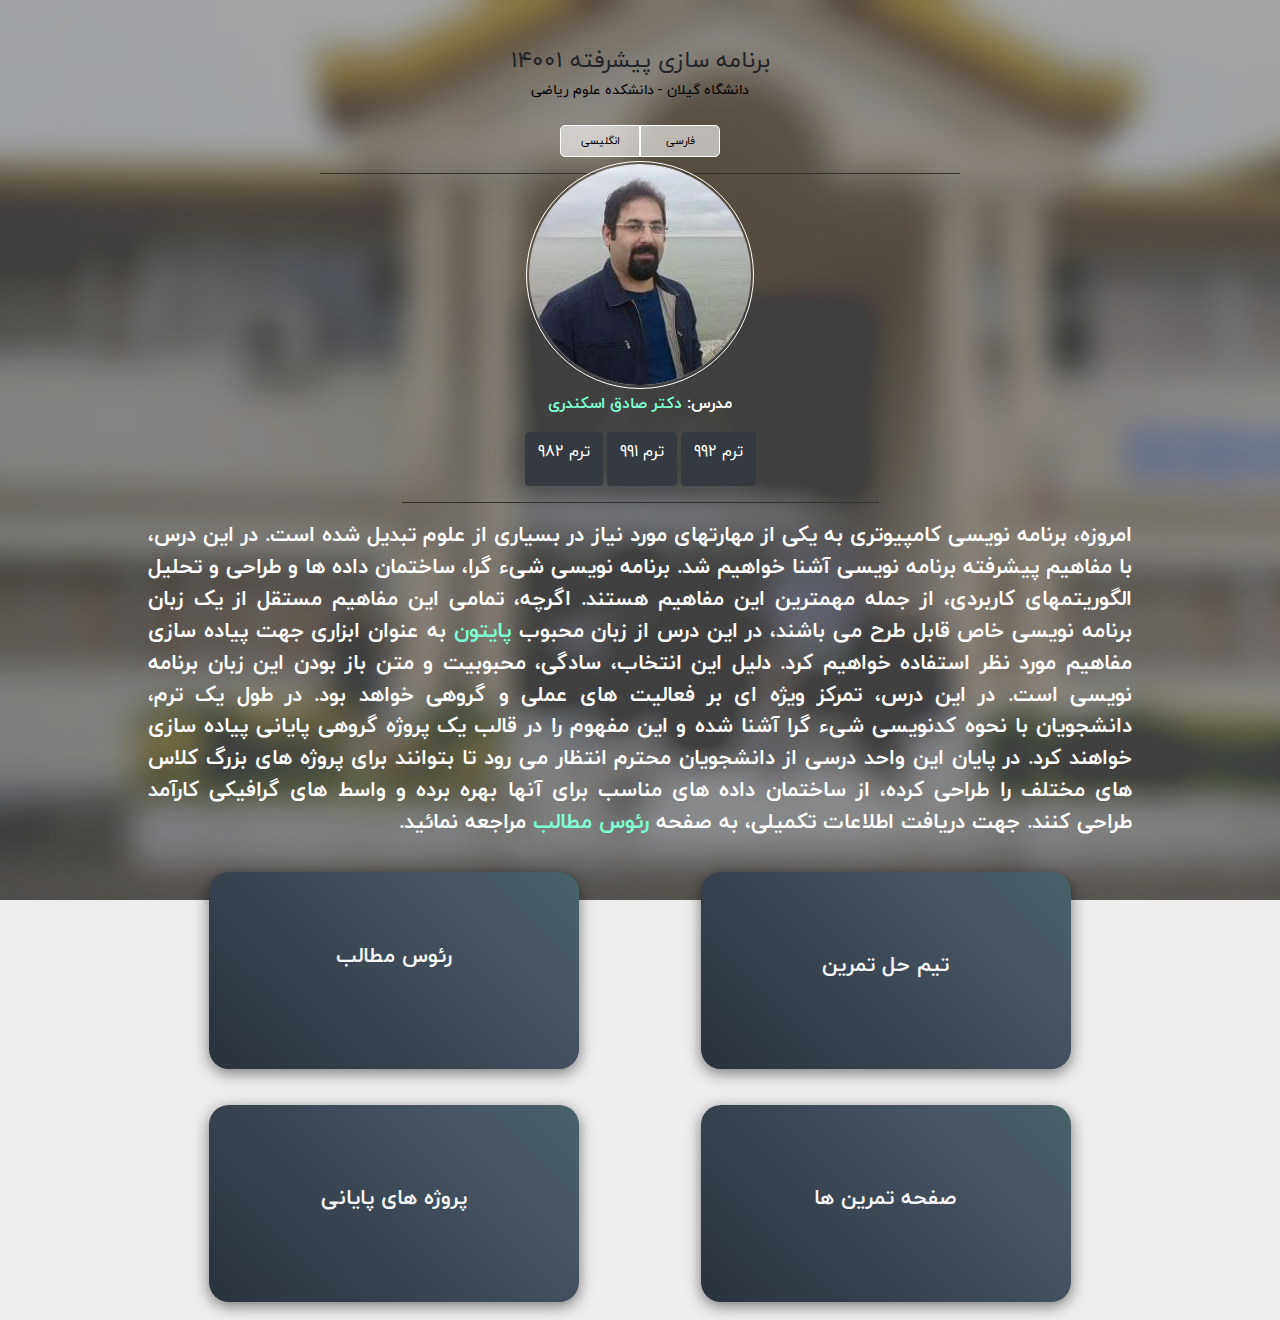
==== index.html @ 9f7eead0 "first commit" ====
<!DOCTYPE html>
<html lang="en">

<head>
  <title id="0">loading...</title>
  <meta charset="utf-8">
  <meta name="viewport" content="width=device-width, initial-scale=1">
  <link rel="stylesheet" href="https://maxcdn.bootstrapcdn.com/bootstrap/4.5.2/css/bootstrap.min.css">
  <link rel="stylesheet" href="styles/index.css">
  <script src="script.js"></script>
  <script src="https://ajax.googleapis.com/ajax/libs/jquery/3.5.1/jquery.min.js"></script>
  <script src="https://cdnjs.cloudflare.com/ajax/libs/popper.js/1.16.0/umd/popper.min.js"></script>
  <script src="https://maxcdn.bootstrapcdn.com/bootstrap/4.5.2/js/bootstrap.min.js"></script>
  <link href="https://fonts.googleapis.com/css?family=Open+Sans" rel="stylesheet">
  <link rel="icon" href="images/icon.ico">
</head>

<body>
  <h2 class="cursive-font" id="1" style="text-align: center;margin-top: 2em;font-size:calc(12px + 0.5vw + 0.5vh);">
  </h2>
  <div class="text-center">
    <div class="btn-group" role="group">
      <button type="button" id="en" onclick="translateToEnglish()" class="btn-lang"></button>
      <button type="button" id="per" onclick="translateToPersian()" class="btn-lang"></button>
    </div>
  </div>
  <hr>
  <div class="bg-text container-sm">
    <img style="margin-top: 25px;" src="images/eskandari.png" alt="Dr. Sadegh Eskandari">
    <p id="2" class="cursive-font" style="font-size:calc(5px + 0.5vw + 0.5vh);"> <a class="link"
        href="https://staff.guilan.ac.ir/eskandari/" target="_blank">
      </a></p>
    <div class="container text-center">


        <button type="button" class="btn btn-dark" onclick="window.location.href='https://sadegh28.github.io/AP98992/'">
          <p id="prevcourse1"></p>
        </button>

        <button type="button" class="btn btn-dark" onclick="window.location.href='https://sadegh28.github.io/AP99001/'">
          <p id="prevcourse2"></p>
        </button>

        <button type="button" class="btn btn-dark" onclick="window.location.href='https://sadegh28.github.io/AP99002/'">
          <p id="prevcourse3"></p>
        </button>
      <br>
      <hr>
    </div>
    <p id="3" style="text-align: justify;font-size:calc(6px + 0.7vw + 0.7vh);">
    </p>
    <div class="container">
      <div class="row d-flex justify-content-center text-center">
        <div class="col" style="margin: 0px;padding: 0px;">
          <div class="box" style="padding: 0px;">
            <button class="card-s"
              onclick="window.location.href='./pages/syllabus.html'">
              <h4 id="4">
                <!-- syllabus -->
              </h4>
              <p id="5">
                <!-- syllabus -->
              </p>
            </button>
          </div>
        </div>
        <div class="col" style="margin: 0px;padding: 0px;">
          <div class="box" style="padding: 0px;">
            <button class="card-s" onclick="window.location.href='./pages/ta.html'">
              <h4 id="6">
                <!-- Teaching assistance team -->
              </h4>
              <p id="7">
                <!-- Teaching assistance team -->
              </p>
            </button>
          </div>
        </div>
        <div class="w-100"></div>

        <div class="col" style="margin: 0px;padding: 0px;">
          <div class="box" style="padding: 0px;">
            <button class="card-s"
              onclick="window.location.href='./pages/final.html'">
              <h4 id="8">
                <!-- Final Projects -->
              </h4>
              <p id="9">
                <!-- Final Projects -->
              </p>
            </button>
          </div>
        </div>
        <div class="col" style="margin: 0px;padding: 0px;">
          <div class="box" style="padding: 0px;">
            <button class="card-s"
              onclick="window.location.href='./pages/homework.html'">
              <h4 id="10">
                <!-- Homework -->
              </h4>
              <p id="11">
                <!-- Homework -->
              </p>
            </button>
          </div>
        </div>
      </div>
    </div>
  </div>
</body>

</html>
---- styles/index.css ----
@import url("base.css");

img {
    padding: 0.2%;
    border: 1px solid white;
    margin-bottom: 0.4vh;
    border-radius: 50%;
    width: calc(100px + 10vw);
    height: calc(100px + 10vw);
}

.box {
    position: relative;
    width: 100%;
    padding: 0 15%;
    margin: 0%;
}

.underline {
    text-decoration: underline;
}

.link {
    color: aquamarine;
    /* border: 1px solid; */
    border-bottom: 2px solid rgba(0, 0, 0, 0);
    transition: all 0.4s ease-in-out;
}

.link:hover,
.link:focus {
    color: aqua;
    border-bottom-color: rgba(255, 255, 255, 0.5);
    text-decoration: none;
    transition: all 0.4s ease-in-out;
}

.bg-text {
    height: 100vh;
    color: white;
    font-weight: bold;
    border: 0px;
    position: absolute;
    top: 50%;
    left: 50%;
    transform: translate(-50%, -50%);
    z-index: 2;
    width: 80%;
    padding: 20px;
    text-align: center;
    margin: 0px;
    margin-top: calc(10vh + 2vw);
}


.card-s {
    font-family: 'Ubuntu',
        sans-serif;
    margin: 2vh 0vh;
    /* padding-bottom: 30px; */
    padding: 1vh 2vw;
    min-height: calc(80px + 13vh);
    max-height: calc(80px + 13vh);
    min-width: calc(230px + 11vw);
    max-width: calc(230px + 11vw);
    text-align: center;
    cursor: pointer;
    border: none;
    background-size: 300% 100%;
    color: #eee;
    border-radius: 20px;
    background-image: linear-gradient(45deg, #29323c, #485563, #1f6b5ed0, #6c8a71);
    box-shadow: 0 4px 15px 0 rgba(0, 0, 0, 0.5);
    transition: all 0.4s ease-in-out;
}

.card-s h4 {
    text-align: center;
    /* transform: translateY(-50%); */
    transform: translateY(65%);
    color: whitesmoke;
    font-weight: bolder;
    font-size: x-large;
    /* position: sticky; */
    font-size: calc(11px + 0.5vw + 0.4vh);
    transition: all 0.4s ease-in-out;
}


.card-s p {
    font-size: calc(5px + 0.4vw + 0.3vh);
    /* color: white; */
    color: #00000000;
    transform: translateY(35%);
    font-weight: bold;
    transition: all 0.4s ease-in-out;
}

.card-s:hover,
.card-s:focus {
    box-shadow: 0 4px 15px 0 rgba(0, 0, 0, 1);
    background-position: 100% 0;
    outline: none;
    transition: all 0.4s ease-in-out;
}

.card-s:hover h4,
.card-s:focus h4 {
    color: lightsalmon;
    transform: translateY(-50%);
    transition: all 0.4s ease-in-out;
}

.card-s:hover p,
.card-s:focus p {
    color: white;
    transform: translateY(-20%);
    transition: all 0.4s ease-in-out;
}
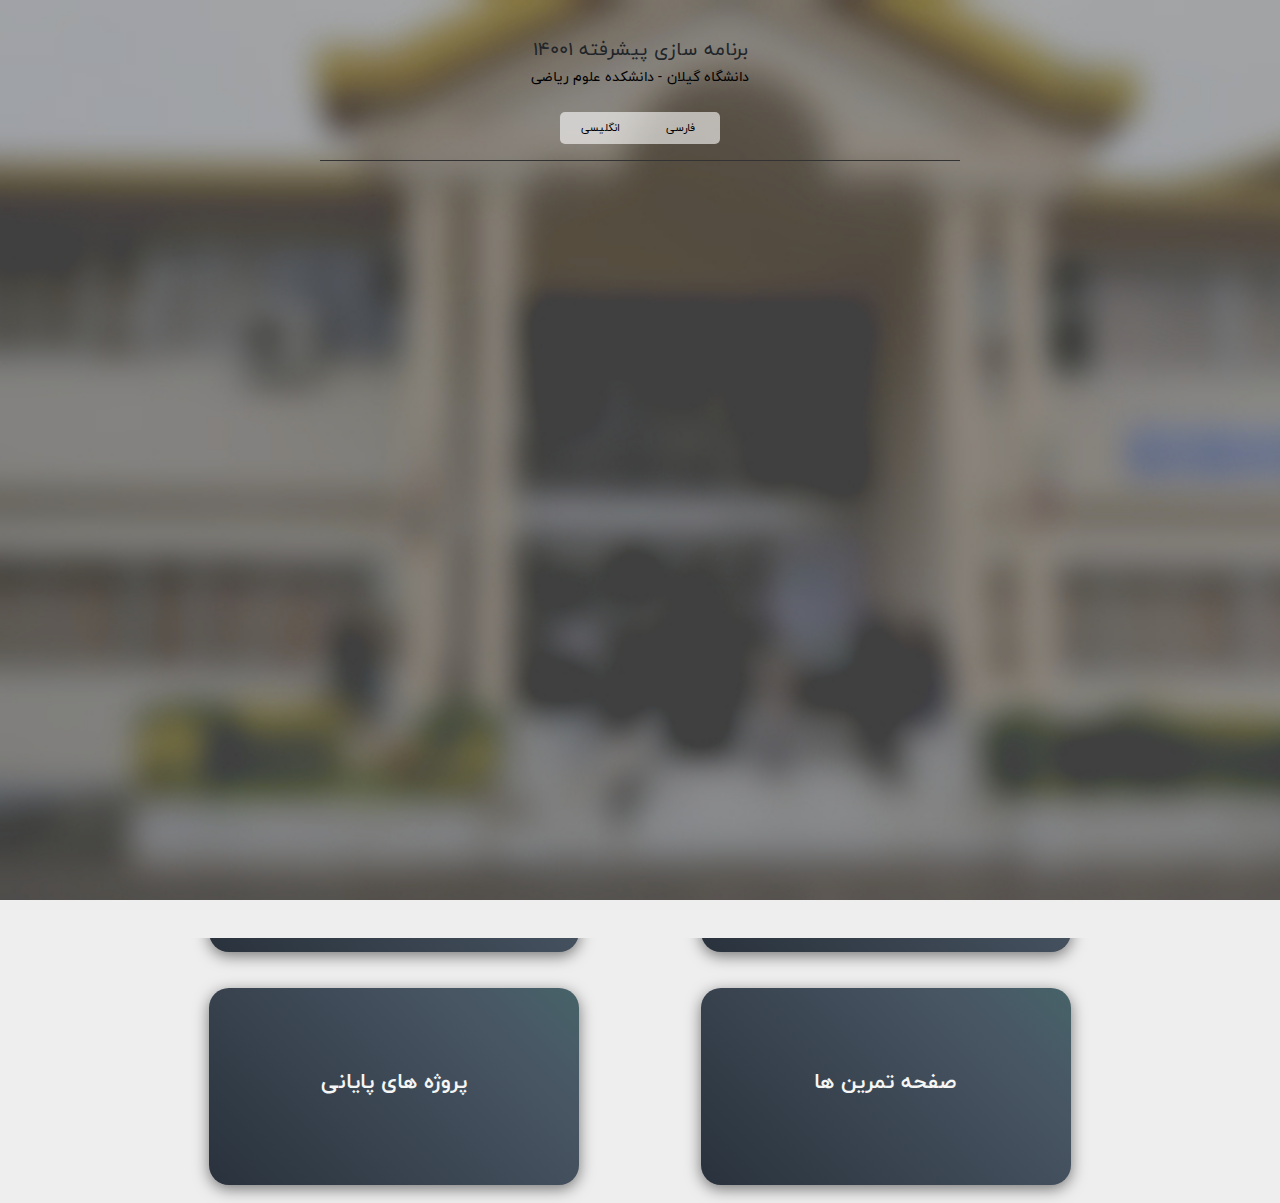
==== commit 33030a1b: "second commit" ====
--- a/index.html
+++ b/index.html
@@ -16,7 +16,7 @@
 </head>
 
 <body>
-  <h2 class="cursive-font" id="1" style="text-align: center;margin-top: 2em;font-size:calc(12px + 0.5vw + 0.5vh);">
+  <h2 class="cursive-font" id="1" style="text-align: center;margin-top: 2em;font-size:calc(8px + 0.5vw + 0.5vh);">
   </h2>
   <div class="text-center">
     <div class="btn-group" role="group">
@@ -26,35 +26,32 @@
   </div>
   <hr>
   <div class="bg-text container-sm">
-    <img style="margin-top: 25px;" src="images/eskandari.png" alt="Dr. Sadegh Eskandari">
-    <p id="2" class="cursive-font" style="font-size:calc(5px + 0.5vw + 0.5vh);"> <a class="link"
+    <img src="images/eskandari.png" alt="Dr. Sadegh Eskandari">
+    <p id="2" class="cursive-font" style="font-size: clamp(14px, calc(5px + 0.5vw + 0.4vh), 18px);"> <a class="link"
         href="https://staff.guilan.ac.ir/eskandari/" target="_blank">
       </a></p>
-    <div class="container text-center">
+    <div class="btn-group" role="group">
+      <button id="prevcourse1" type="button" class="btn-term"
+        onclick="window.location.href='https://sadegh28.github.io/AP98992/'">
+      </button>
 
+      <button id="prevcourse2" type="button" class="btn-term"
+        onclick="window.location.href='https://sadegh28.github.io/AP99001/'">
+      </button>
 
-        <button type="button" class="btn btn-dark" onclick="window.location.href='https://sadegh28.github.io/AP98992/'">
-          <p id="prevcourse1"></p>
-        </button>
-
-        <button type="button" class="btn btn-dark" onclick="window.location.href='https://sadegh28.github.io/AP99001/'">
-          <p id="prevcourse2"></p>
-        </button>
-
-        <button type="button" class="btn btn-dark" onclick="window.location.href='https://sadegh28.github.io/AP99002/'">
-          <p id="prevcourse3"></p>
-        </button>
-      <br>
-      <hr>
+      <button id="prevcourse3" type="button" class="btn-term"
+        onclick="window.location.href='https://sadegh28.github.io/AP99002/'">
+      </button>
     </div>
-    <p id="3" style="text-align: justify;font-size:calc(6px + 0.7vw + 0.7vh);">
+    <hr>
+    <p id="3"
+      style="text-align: justify;font-size:calc(6px + 0.7vw + 0.7vh);font-size: clamp(16px, calc(6px + 0.5vw + 0.5vh), 25px);">
     </p>
     <div class="container">
       <div class="row d-flex justify-content-center text-center">
         <div class="col" style="margin: 0px;padding: 0px;">
           <div class="box" style="padding: 0px;">
-            <button class="card-s"
-              onclick="window.location.href='./pages/syllabus.html'">
+            <button class="card-s" onclick="window.location.href='./pages/syllabus.html'">
               <h4 id="4">
                 <!-- syllabus -->
               </h4>
@@ -80,8 +77,7 @@
 
         <div class="col" style="margin: 0px;padding: 0px;">
           <div class="box" style="padding: 0px;">
-            <button class="card-s"
-              onclick="window.location.href='./pages/final.html'">
+            <button class="card-s" onclick="window.location.href='./pages/final.html'">
               <h4 id="8">
                 <!-- Final Projects -->
               </h4>
@@ -93,8 +89,7 @@
         </div>
         <div class="col" style="margin: 0px;padding: 0px;">
           <div class="box" style="padding: 0px;">
-            <button class="card-s"
-              onclick="window.location.href='./pages/homework.html'">
+            <button class="card-s" onclick="window.location.href='./pages/homework.html'">
               <h4 id="10">
                 <!-- Homework -->
               </h4>
--- a/styles/index.css
+++ b/styles/index.css
@@ -1,4 +1,9 @@
 @import url("base.css");
+
+:root {
+    --bgTerm: rgba(255, 255, 255, 0.9);
+    --bgTerm-hover: rgba(127, 255, 212, 0.9);
+}
 
 img {
     padding: 0.2%;
@@ -22,7 +27,6 @@
 
 .link {
     color: aquamarine;
-    /* border: 1px solid; */
     border-bottom: 2px solid rgba(0, 0, 0, 0);
     transition: all 0.4s ease-in-out;
 }
@@ -49,7 +53,9 @@
     padding: 20px;
     text-align: center;
     margin: 0px;
-    margin-top: calc(10vh + 2vw);
+    margin-top: 18vh;
+    z-index: -1;
+    cursor: default;
 }
 
 
@@ -57,7 +63,6 @@
     font-family: 'Ubuntu',
         sans-serif;
     margin: 2vh 0vh;
-    /* padding-bottom: 30px; */
     padding: 1vh 2vw;
     min-height: calc(80px + 13vh);
     max-height: calc(80px + 13vh);
@@ -76,12 +81,10 @@
 
 .card-s h4 {
     text-align: center;
-    /* transform: translateY(-50%); */
     transform: translateY(65%);
     color: whitesmoke;
     font-weight: bolder;
     font-size: x-large;
-    /* position: sticky; */
     font-size: calc(11px + 0.5vw + 0.4vh);
     transition: all 0.4s ease-in-out;
 }
@@ -89,7 +92,6 @@
 
 .card-s p {
     font-size: calc(5px + 0.4vw + 0.3vh);
-    /* color: white; */
     color: #00000000;
     transform: translateY(35%);
     font-weight: bold;
@@ -116,4 +118,46 @@
     color: white;
     transform: translateY(-20%);
     transition: all 0.4s ease-in-out;
+}
+
+.btn-term {
+    font-size: calc(10px + 0.2vw);
+    height: calc(1.5vh + 20px);
+    max-height: calc(40px);
+    width: calc(15vw + 20px);
+    max-width: calc(110px);
+    background-color: var(--bgTerm);
+    color: black;
+    border: 0px solid white;
+    transition: all 0.2s ease-in-out;
+    outline: none;
+    text-align: center;
+    vertical-align: middle;
+    justify-content: center;
+    align-items: center;
+}
+
+.btn-term:nth-child(1) {
+    border-radius: 5px 0px 0px 5px;
+}
+
+.btn-term:nth-child(2) {
+    border-radius: 0px;
+}
+
+.btn-term:nth-child(3) {
+    border-radius: 0px 5px 5px 0px;
+}
+
+.btn-term:focus {
+    background-color: var(--bgTerm);
+    outline: none;
+}
+
+.btn-term:hover,
+.btn-term:active {
+    box-shadow: var(--bgTerm-hover) 0px -50px 36px -28px inset;
+    border-color: black;
+    transition: all 0.2s ease-in-out;
+    outline: none;
 }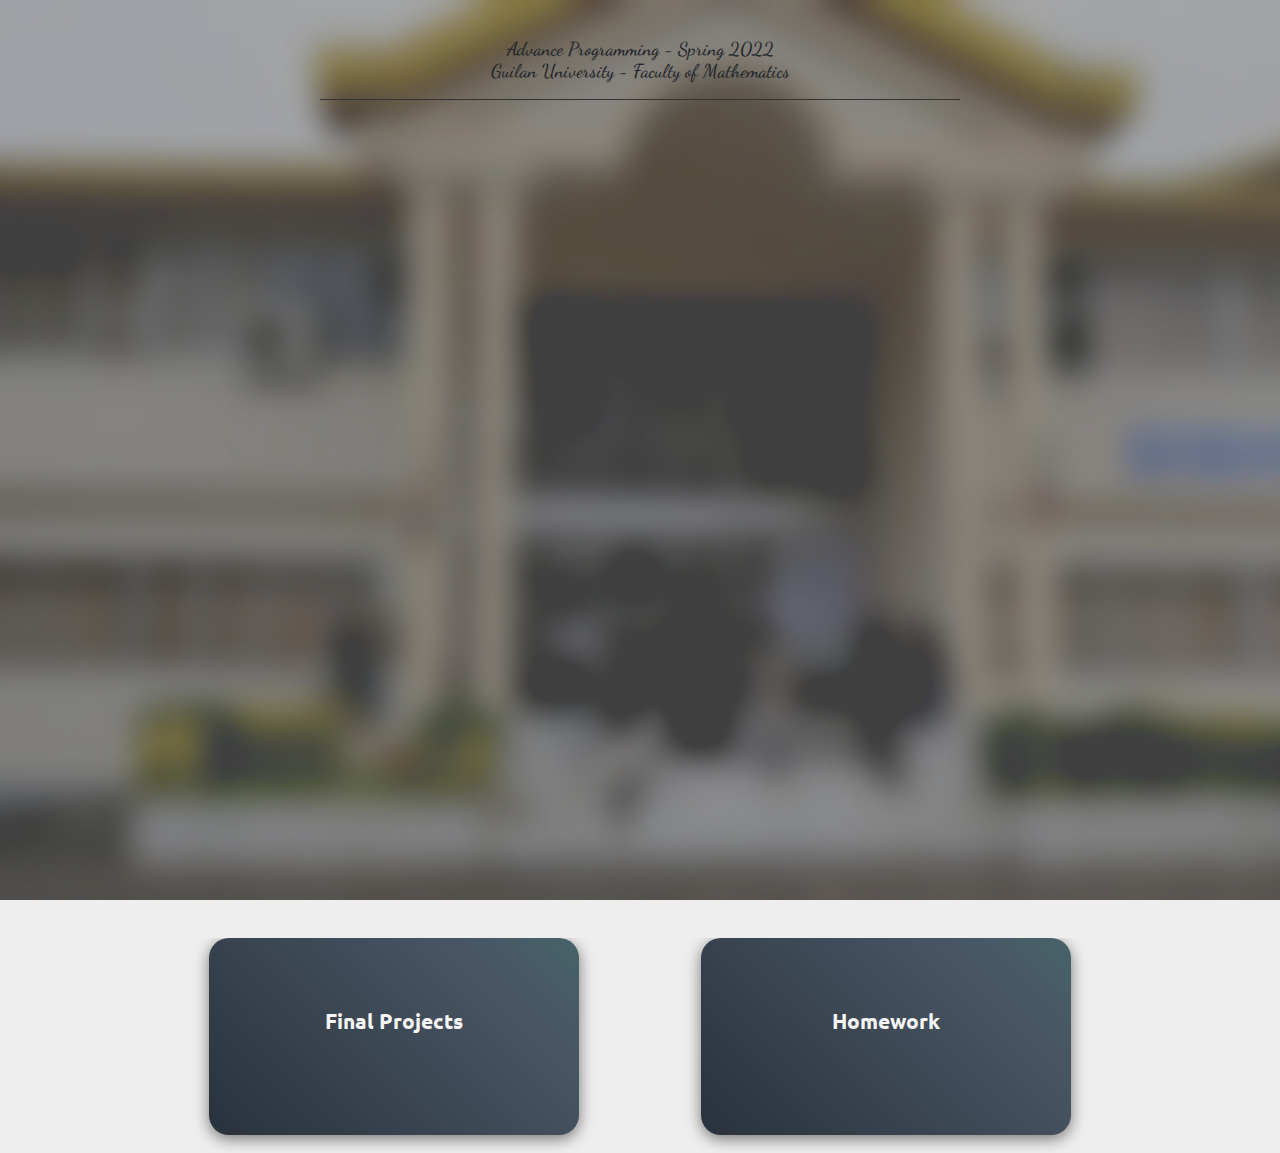
==== commit 82094503: "test" ====
--- a/index.html
+++ b/index.html
@@ -2,7 +2,7 @@
 <html lang="en">
 
 <head>
-  <title id="0">loading...</title>
+  <title>Advance Programming - Spring 2022</title>
   <meta charset="utf-8">
   <meta name="viewport" content="width=device-width, initial-scale=1">
   <link rel="stylesheet" href="https://maxcdn.bootstrapcdn.com/bootstrap/4.5.2/css/bootstrap.min.css">
@@ -16,47 +16,67 @@
 </head>
 
 <body>
-  <h2 class="cursive-font" id="1" style="text-align: center;margin-top: 2em;font-size:calc(8px + 0.5vw + 0.5vh);">
+  <h2 class="cursive-font" style="text-align: center;margin-top: 2em;font-size:calc(8px + 0.5vw + 0.5vh);">
+    Advance Programming - Spring 2022
+    <br>
+    Guilan University - Faculty of Mathematics
   </h2>
-  <div class="text-center">
-    <div class="btn-group" role="group">
-      <button type="button" id="en" onclick="translateToEnglish()" class="btn-lang"></button>
-      <button type="button" id="per" onclick="translateToPersian()" class="btn-lang"></button>
-    </div>
-  </div>
   <hr>
   <div class="bg-text container-sm">
     <img src="images/eskandari.png" alt="Dr. Sadegh Eskandari">
-    <p id="2" class="cursive-font" style="font-size: clamp(14px, calc(5px + 0.5vw + 0.4vh), 18px);"> <a class="link"
+    <p class="cursive-font" style="font-size: clamp(14px, calc(5px + 0.5vw + 0.4vh), 18px);"> <a class="link"
         href="https://staff.guilan.ac.ir/eskandari/" target="_blank">
-      </a></p>
+      </a>Instructor: <a class="link"
+      href="https://staff.guilan.ac.ir/eskandari/" target="_blank">Dr. Sadegh Eskandari</a></p>
     <div class="btn-group" role="group">
-      <button id="prevcourse1" type="button" class="btn-term"
-        onclick="window.location.href='https://sadegh28.github.io/AP98992/'">
+      
+      <button type="button" class="btn-term"
+        onclick="window.location.href='https://sadegh28.github.io/AP99001/'">
+        Fall 2020
       </button>
 
-      <button id="prevcourse2" type="button" class="btn-term"
-        onclick="window.location.href='https://sadegh28.github.io/AP99001/'">
+      <button type="button" class="btn-term"
+        onclick="window.location.href='https://sadegh28.github.io/AP99002/'">
+        Spring 2021
       </button>
 
-      <button id="prevcourse3" type="button" class="btn-term"
-        onclick="window.location.href='https://sadegh28.github.io/AP99002/'">
+      <button type="button" class="btn-term"
+        onclick="window.location.href='https://sadegh28.github.io/AP1400-1/'">
+        Fall 2021
       </button>
+
     </div>
     <hr>
-    <p id="3"
+    <p 
       style="text-align: justify;font-size:calc(6px + 0.7vw + 0.7vh);font-size: clamp(16px, calc(6px + 0.5vw + 0.5vh), 25px);">
+      Nowadays, programming is one of the most needed skills. In this course, we'll learn some topics of
+      advanced programming. Object-Oriented programming, data structure and algorithm analysis are the most important
+      ones.
+      Although all of these topics are independent of a special programming language, we use one of the most
+      liked
+      programming
+      languages, which is <a class="link" href="https://www.python.org/" target="_blank">Python!</a> We chose Python
+      because it's simple and open source. In this
+      course,
+      most of our focus
+      is on your Teamwork and programming activities. You'll learn Object-Oriented programming, and you'll have to
+      implement a project as a final Teamwork result. At the end you'll be expected to write classes, use data
+      structures and
+      design a graphical user
+      interface for your project.
+      For more information visit the <a class="link"
+        href="./pages/syllabus.html">Syllabus</a> page.
     </p>
     <div class="container">
       <div class="row d-flex justify-content-center text-center">
         <div class="col" style="margin: 0px;padding: 0px;">
           <div class="box" style="padding: 0px;">
             <button class="card-s" onclick="window.location.href='./pages/syllabus.html'">
-              <h4 id="4">
-                <!-- syllabus -->
+              <h4 >
+                Syllabus
               </h4>
-              <p id="5">
-                <!-- syllabus -->
+              <p>
+                Uploaded files and more information about resources of this lesson and scoring details
               </p>
             </button>
           </div>
@@ -64,11 +84,11 @@
         <div class="col" style="margin: 0px;padding: 0px;">
           <div class="box" style="padding: 0px;">
             <button class="card-s" onclick="window.location.href='./pages/ta.html'">
-              <h4 id="6">
-                <!-- Teaching assistance team -->
+              <h4>
+                Teaching Assistants Team
               </h4>
               <p id="7">
-                <!-- Teaching assistance team -->
+                A list of this semester Teaching assistants and contacting information
               </p>
             </button>
           </div>
@@ -79,10 +99,10 @@
           <div class="box" style="padding: 0px;">
             <button class="card-s" onclick="window.location.href='./pages/final.html'">
               <h4 id="8">
-                <!-- Final Projects -->
+                Final Projects
               </h4>
               <p id="9">
-                <!-- Final Projects -->
+                Your final projects which you have to implement one of them for the end
               </p>
             </button>
           </div>
@@ -91,10 +111,10 @@
           <div class="box" style="padding: 0px;">
             <button class="card-s" onclick="window.location.href='./pages/homework.html'">
               <h4 id="10">
-                <!-- Homework -->
+                Homework
               </h4>
               <p id="11">
-                <!-- Homework -->
+                More information about Exercises and their deadlines
               </p>
             </button>
           </div>
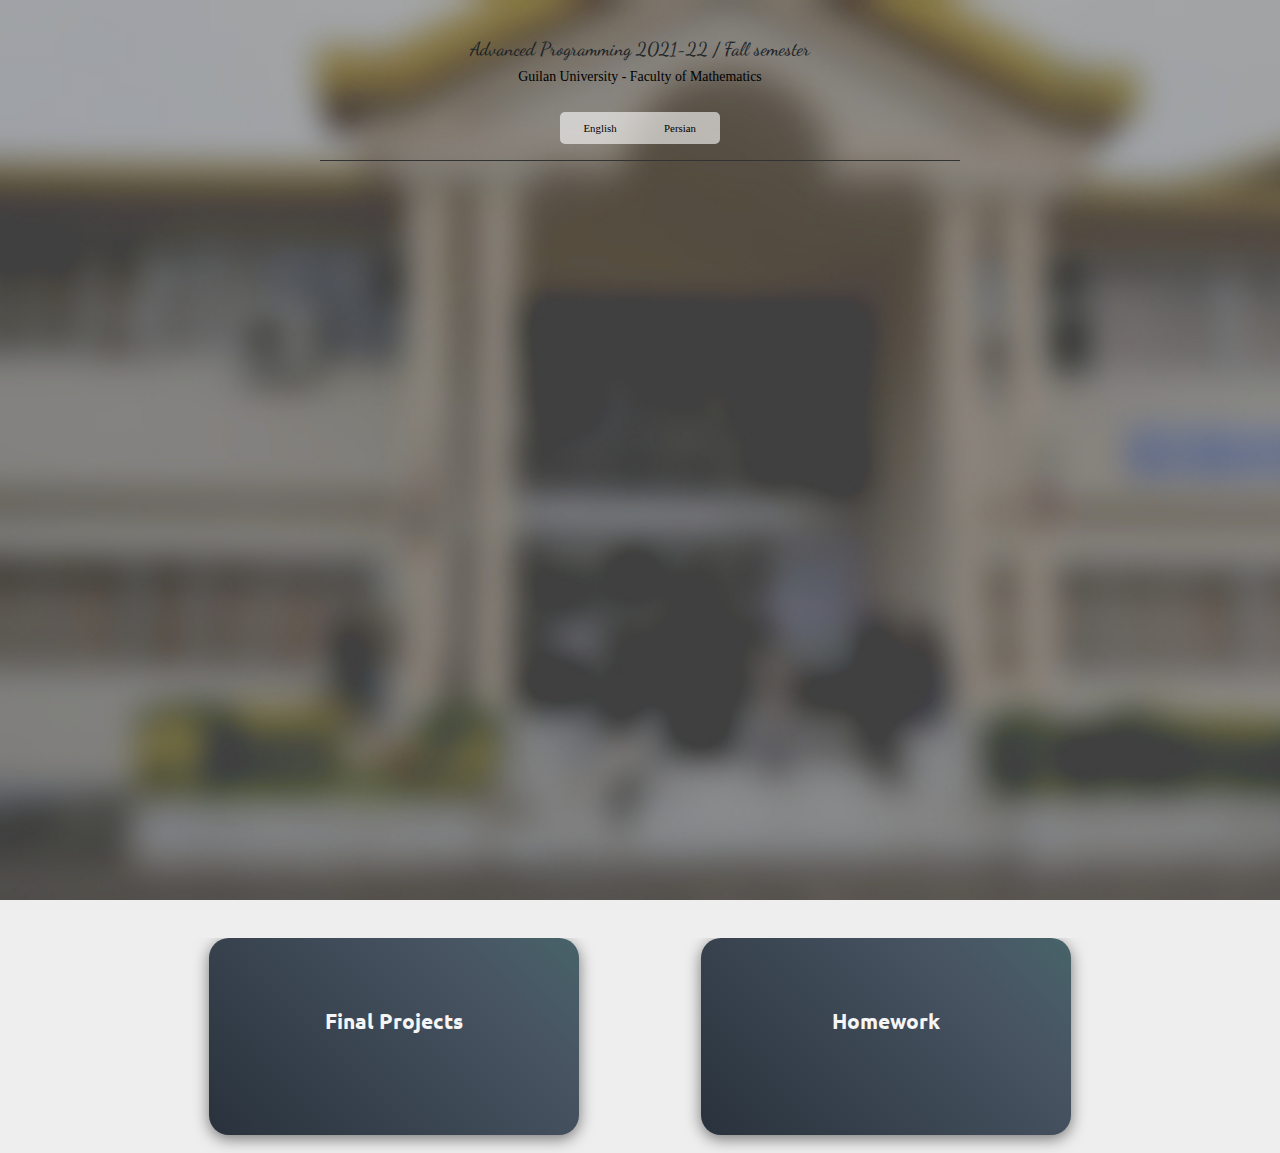
==== commit 849cd5c8: "last update..." ====
--- a/index.html
+++ b/index.html
@@ -2,7 +2,7 @@
 <html lang="en">
 
 <head>
-  <title>Advance Programming - Spring 2022</title>
+  <title id="0">loading...</title>
   <meta charset="utf-8">
   <meta name="viewport" content="width=device-width, initial-scale=1">
   <link rel="stylesheet" href="https://maxcdn.bootstrapcdn.com/bootstrap/4.5.2/css/bootstrap.min.css">
@@ -16,67 +16,47 @@
 </head>
 
 <body>
-  <h2 class="cursive-font" style="text-align: center;margin-top: 2em;font-size:calc(8px + 0.5vw + 0.5vh);">
-    Advance Programming - Spring 2022
-    <br>
-    Guilan University - Faculty of Mathematics
+  <h2 class="cursive-font" id="1" style="text-align: center;margin-top: 2em;font-size:calc(8px + 0.5vw + 0.5vh);">
   </h2>
+  <div class="text-center">
+    <div class="btn-group" role="group">
+      <button type="button" id="en" onclick="translateToEnglish()" class="btn-lang"></button>
+      <button type="button" id="per" onclick="translateToPersian()" class="btn-lang"></button>
+    </div>
+  </div>
   <hr>
   <div class="bg-text container-sm">
     <img src="images/eskandari.png" alt="Dr. Sadegh Eskandari">
-    <p class="cursive-font" style="font-size: clamp(14px, calc(5px + 0.5vw + 0.4vh), 18px);"> <a class="link"
+    <p id="2" class="cursive-font" style="font-size: clamp(14px, calc(5px + 0.5vw + 0.4vh), 18px);"> <a class="link"
         href="https://staff.guilan.ac.ir/eskandari/" target="_blank">
-      </a>Instructor: <a class="link"
-      href="https://staff.guilan.ac.ir/eskandari/" target="_blank">Dr. Sadegh Eskandari</a></p>
+      </a></p>
     <div class="btn-group" role="group">
-      
-      <button type="button" class="btn-term"
-        onclick="window.location.href='https://sadegh28.github.io/AP99001/'">
-        Fall 2020
+      <button id="prevcourse1" type="button" class="btn-term"
+        onclick="window.location.href='https://sadegh28.github.io/AP98992/'">
       </button>
 
-      <button type="button" class="btn-term"
-        onclick="window.location.href='https://sadegh28.github.io/AP99002/'">
-        Spring 2021
+      <button id="prevcourse2" type="button" class="btn-term"
+        onclick="window.location.href='https://sadegh28.github.io/AP99001/'">
       </button>
 
-      <button type="button" class="btn-term"
-        onclick="window.location.href='https://sadegh28.github.io/AP1400-1/'">
-        Fall 2021
+      <button id="prevcourse3" type="button" class="btn-term"
+        onclick="window.location.href='https://sadegh28.github.io/AP99002/'">
       </button>
-
     </div>
     <hr>
-    <p 
+    <p id="3"
       style="text-align: justify;font-size:calc(6px + 0.7vw + 0.7vh);font-size: clamp(16px, calc(6px + 0.5vw + 0.5vh), 25px);">
-      Nowadays, programming is one of the most needed skills. In this course, we'll learn some topics of
-      advanced programming. Object-Oriented programming, data structure and algorithm analysis are the most important
-      ones.
-      Although all of these topics are independent of a special programming language, we use one of the most
-      liked
-      programming
-      languages, which is <a class="link" href="https://www.python.org/" target="_blank">Python!</a> We chose Python
-      because it's simple and open source. In this
-      course,
-      most of our focus
-      is on your Teamwork and programming activities. You'll learn Object-Oriented programming, and you'll have to
-      implement a project as a final Teamwork result. At the end you'll be expected to write classes, use data
-      structures and
-      design a graphical user
-      interface for your project.
-      For more information visit the <a class="link"
-        href="./pages/syllabus.html">Syllabus</a> page.
     </p>
     <div class="container">
       <div class="row d-flex justify-content-center text-center">
         <div class="col" style="margin: 0px;padding: 0px;">
           <div class="box" style="padding: 0px;">
             <button class="card-s" onclick="window.location.href='./pages/syllabus.html'">
-              <h4 >
-                Syllabus
+              <h4 id="4">
+                <!-- syllabus -->
               </h4>
-              <p>
-                Uploaded files and more information about resources of this lesson and scoring details
+              <p id="5">
+                <!-- syllabus -->
               </p>
             </button>
           </div>
@@ -84,11 +64,11 @@
         <div class="col" style="margin: 0px;padding: 0px;">
           <div class="box" style="padding: 0px;">
             <button class="card-s" onclick="window.location.href='./pages/ta.html'">
-              <h4>
-                Teaching Assistants Team
+              <h4 id="6">
+                <!-- Teaching assistance team -->
               </h4>
               <p id="7">
-                A list of this semester Teaching assistants and contacting information
+                <!-- Teaching assistance team -->
               </p>
             </button>
           </div>
@@ -99,10 +79,10 @@
           <div class="box" style="padding: 0px;">
             <button class="card-s" onclick="window.location.href='./pages/final.html'">
               <h4 id="8">
-                Final Projects
+                <!-- Final Projects -->
               </h4>
               <p id="9">
-                Your final projects which you have to implement one of them for the end
+                <!-- Final Projects -->
               </p>
             </button>
           </div>
@@ -111,10 +91,10 @@
           <div class="box" style="padding: 0px;">
             <button class="card-s" onclick="window.location.href='./pages/homework.html'">
               <h4 id="10">
-                Homework
+                <!-- Homework -->
               </h4>
               <p id="11">
-                More information about Exercises and their deadlines
+                <!-- Homework -->
               </p>
             </button>
           </div>
